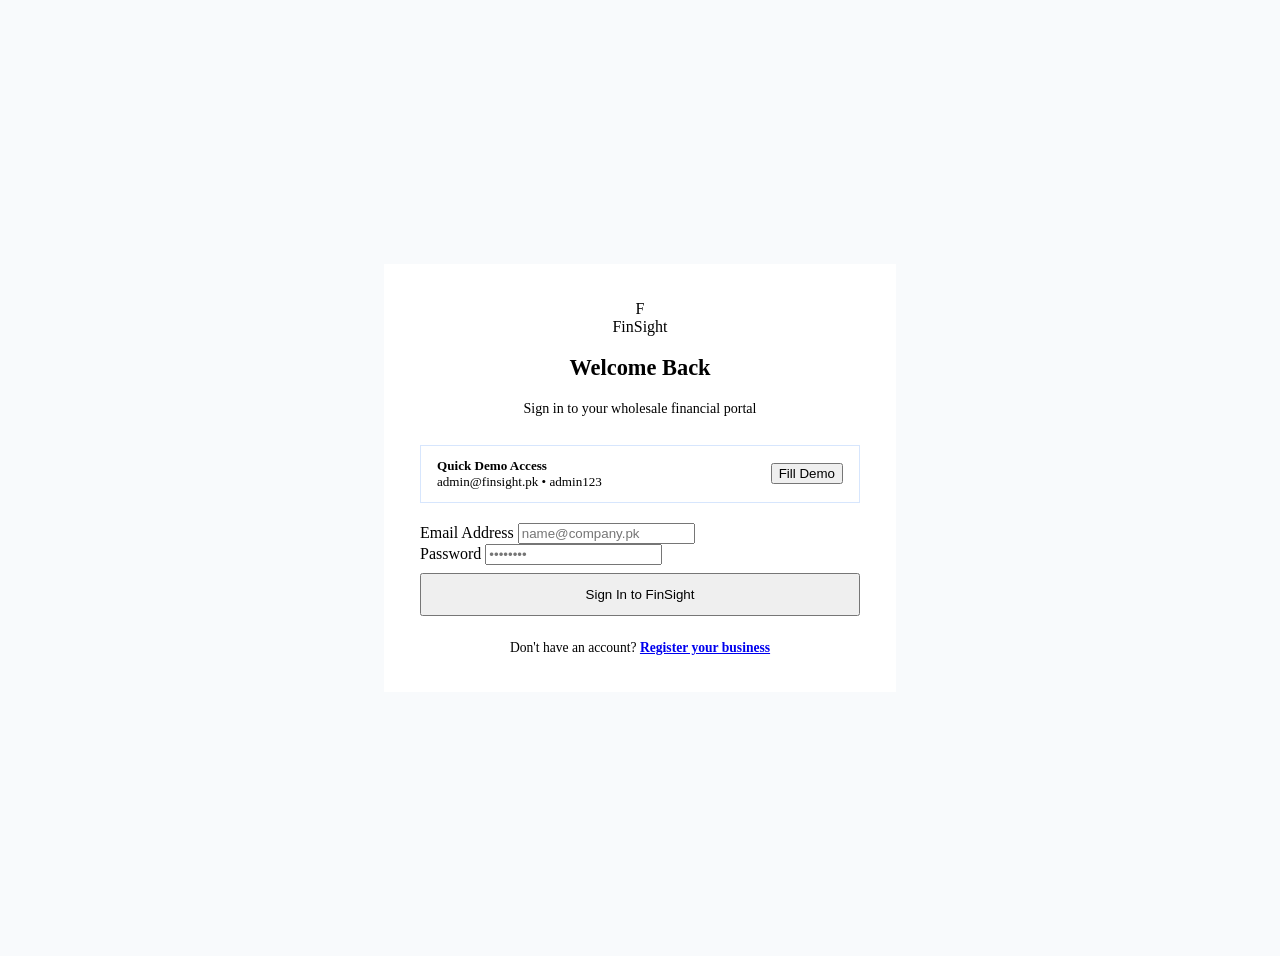
==== frontend/login.html @ 5573af31 "feat: Complete FinSight Production Release with Step 04 Deep Verification and Step 05 Cloud Manifest" ====
<!DOCTYPE html>
<html lang="en">
<head>
  <meta charset="UTF-8">
  <meta name="viewport" content="width=device-width, initial-scale=1.0">
  <title>Sign In — FinSight</title>
  <link rel="stylesheet" href="/css/style.css">
  <link rel="stylesheet" href="/css/forms.css">
  <link rel="stylesheet" href="/css/responsive.css">
  <style>
    .auth-page {
      min-height: 100vh;
      display: flex;
      align-items: center;
      justify-content: center;
      background-color: #f8fafc;
      padding: 20px;
    }
    .auth-card {
      background: #ffffff;
      border-radius: var(--radius-lg);
      border: 1px solid var(--border-color);
      box-shadow: var(--shadow-lg);
      width: 100%;
      max-width: 440px;
      padding: 36px;
    }
    .auth-header {
      text-align: center;
      margin-bottom: 28px;
    }
    .demo-box {
      background: var(--primary-light);
      border: 1px solid rgba(59, 130, 246, 0.2);
      border-radius: var(--radius-md);
      padding: 12px 16px;
      margin-bottom: 20px;
      font-size: 0.82rem;
      display: flex;
      align-items: center;
      justify-content: space-between;
    }
  </style>
</head>
<body class="auth-page">

  <div class="auth-card">
    <div class="auth-header">
      <div class="brand-logo" style="justify-content:center; margin-bottom:12px;">
        <div class="brand-icon">F</div>
        <div class="brand-name" style="color:var(--secondary)">Fin<span>Sight</span></div>
      </div>
      <h2 style="font-size:1.4rem; color:var(--secondary); font-weight:700;">Welcome Back</h2>
      <p style="color:var(--text-muted); font-size:0.88rem; margin-top:4px;">Sign in to your wholesale financial portal</p>
    </div>

    <div class="demo-box">
      <div>
        <div style="font-weight:700; color:var(--primary)">Quick Demo Access</div>
        <div style="color:var(--text-muted)">admin@finsight.pk • admin123</div>
      </div>
      <button type="button" class="btn btn-primary btn-sm" id="btn-fill-demo">Fill Demo</button>
    </div>

    <form id="login-form">
      <div class="form-group">
        <label class="form-label" for="login-email">Email Address</label>
        <input type="email" id="login-email" class="form-control" placeholder="name@company.pk" required />
      </div>

      <div class="form-group">
        <label class="form-label" for="login-password">Password</label>
        <input type="password" id="login-password" class="form-control" placeholder="••••••••" required />
      </div>

      <button type="submit" class="btn btn-primary" style="width:100%; padding:12px; margin-top:8px;">
        Sign In to FinSight
      </button>
    </form>

    <div style="text-align:center; margin-top:24px; font-size:0.85rem; color:var(--text-muted);">
      Don't have an account? <a href="register.html" style="font-weight:600;">Register your business</a>
    </div>
  </div>

  <script src="/js/api.js"></script>
  <script src="/js/validation.js"></script>
  <script src="/js/auth.js"></script>
  <script>
    document.getElementById('btn-fill-demo').addEventListener('click', () => {
      document.getElementById('login-email').value = 'admin@finsight.pk';
      document.getElementById('login-password').value = 'admin123';
    });

    document.getElementById('login-form').addEventListener('submit', async (e) => {
      e.preventDefault();
      const email = document.getElementById('login-email').value.trim();
      const password = document.getElementById('login-password').value;

      try {
        const res = await Api.post('/auth/login', { email, password });
        Api.setToken(res.access_token);
        Api.setUser(res.user, res.business_name);
        showToast('Login successful! Redirecting...', 'success');
        setTimeout(() => {
          window.location.href = 'dashboard.html';
        }, 500);
      } catch (err) {
        showToast(err.message, 'error');
      }
    });
  </script>
</body>
</html>
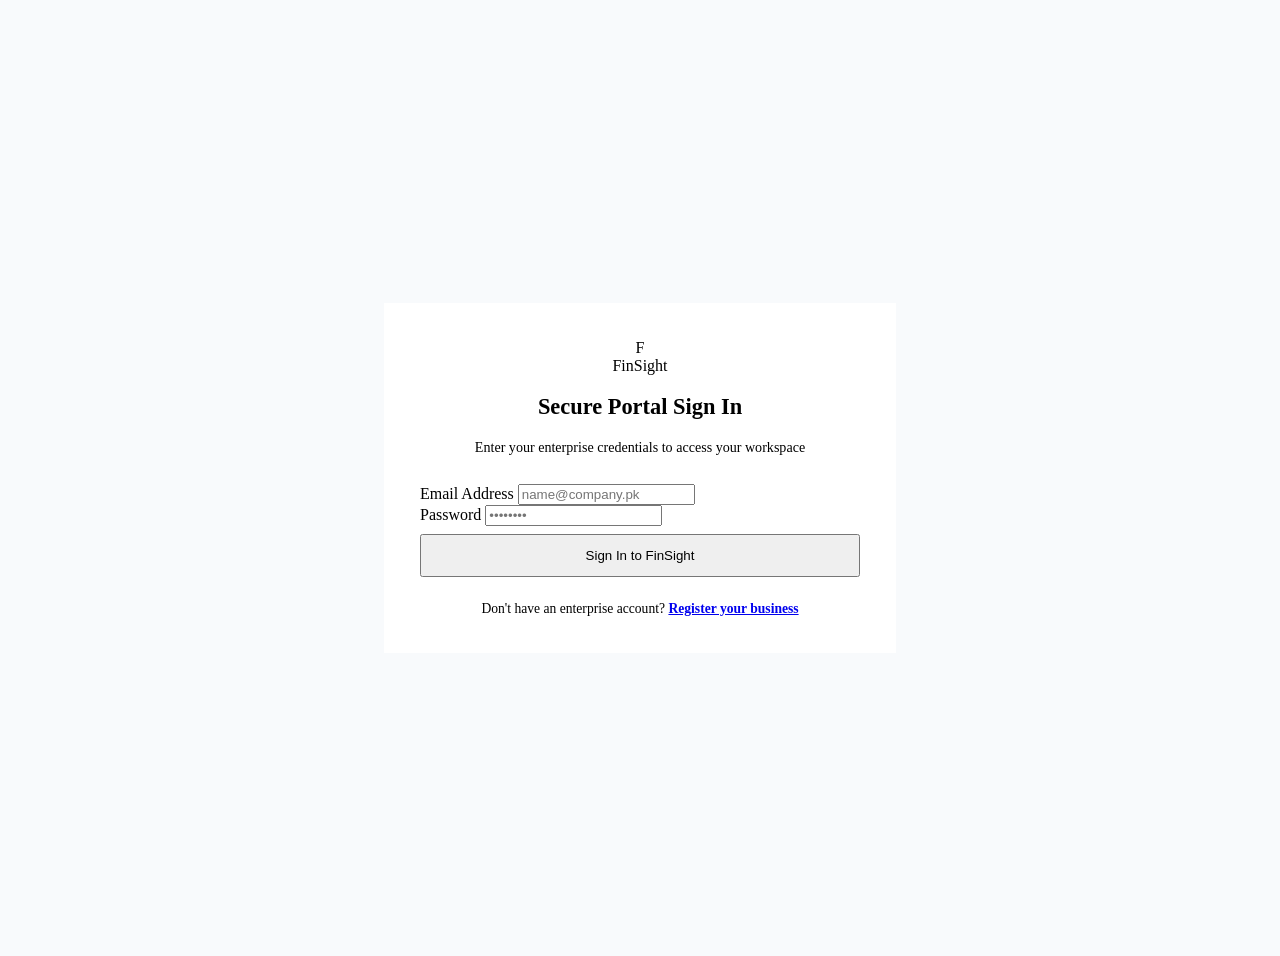
==== commit 5692bbc9: "security: Remove public demo credentials and clean enterprise login UI" ====
--- a/frontend/login.html
+++ b/frontend/login.html
@@ -29,17 +29,6 @@
       text-align: center;
       margin-bottom: 28px;
     }
-    .demo-box {
-      background: var(--primary-light);
-      border: 1px solid rgba(59, 130, 246, 0.2);
-      border-radius: var(--radius-md);
-      padding: 12px 16px;
-      margin-bottom: 20px;
-      font-size: 0.82rem;
-      display: flex;
-      align-items: center;
-      justify-content: space-between;
-    }
   </style>
 </head>
 <body class="auth-page">
@@ -50,27 +39,19 @@
         <div class="brand-icon">F</div>
         <div class="brand-name" style="color:var(--secondary)">Fin<span>Sight</span></div>
       </div>
-      <h2 style="font-size:1.4rem; color:var(--secondary); font-weight:700;">Welcome Back</h2>
-      <p style="color:var(--text-muted); font-size:0.88rem; margin-top:4px;">Sign in to your wholesale financial portal</p>
-    </div>
-
-    <div class="demo-box">
-      <div>
-        <div style="font-weight:700; color:var(--primary)">Quick Demo Access</div>
-        <div style="color:var(--text-muted)">admin@finsight.pk • admin123</div>
-      </div>
-      <button type="button" class="btn btn-primary btn-sm" id="btn-fill-demo">Fill Demo</button>
+      <h2 style="font-size:1.4rem; color:var(--secondary); font-weight:700;">Secure Portal Sign In</h2>
+      <p style="color:var(--text-muted); font-size:0.88rem; margin-top:4px;">Enter your enterprise credentials to access your workspace</p>
     </div>
 
     <form id="login-form">
       <div class="form-group">
         <label class="form-label" for="login-email">Email Address</label>
-        <input type="email" id="login-email" class="form-control" placeholder="name@company.pk" required />
+        <input type="email" id="login-email" class="form-control" placeholder="name@company.pk" required autocomplete="email" />
       </div>
 
       <div class="form-group">
         <label class="form-label" for="login-password">Password</label>
-        <input type="password" id="login-password" class="form-control" placeholder="••••••••" required />
+        <input type="password" id="login-password" class="form-control" placeholder="••••••••" required autocomplete="current-password" />
       </div>
 
       <button type="submit" class="btn btn-primary" style="width:100%; padding:12px; margin-top:8px;">
@@ -79,7 +60,7 @@
     </form>
 
     <div style="text-align:center; margin-top:24px; font-size:0.85rem; color:var(--text-muted);">
-      Don't have an account? <a href="register.html" style="font-weight:600;">Register your business</a>
+      Don't have an enterprise account? <a href="register.html" style="font-weight:600;">Register your business</a>
     </div>
   </div>
 
@@ -87,11 +68,6 @@
   <script src="/js/validation.js"></script>
   <script src="/js/auth.js"></script>
   <script>
-    document.getElementById('btn-fill-demo').addEventListener('click', () => {
-      document.getElementById('login-email').value = 'admin@finsight.pk';
-      document.getElementById('login-password').value = 'admin123';
-    });
-
     document.getElementById('login-form').addEventListener('submit', async (e) => {
       e.preventDefault();
       const email = document.getElementById('login-email').value.trim();
